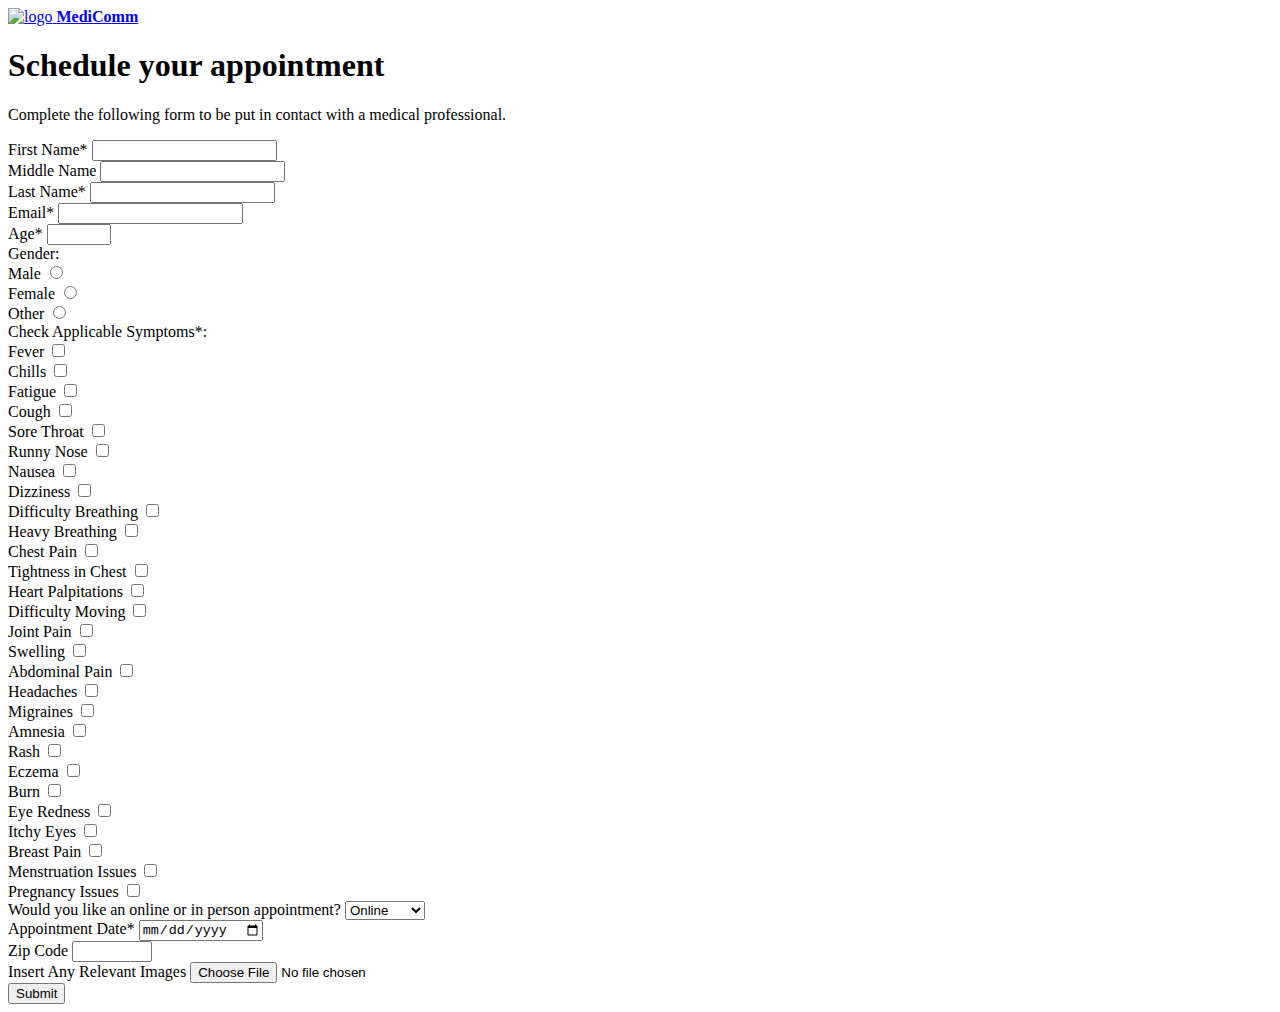
==== schedule.html @ 90e21d3b "Create schedule.html" ====
<!DOCTYPE html>

<html lang="en" xmlns="http://www.w3.org/1999/xhtml">
<head>
    <meta charset="utf-8" />
    <title>Medical Website</title>
    <link rel="stylesheet" href="styles.css">
</head>
<body class="bod">
<nav class = "navbar">
        <div class = "navbar__container">
        <a href="#home" id="navbar__logo">
        <img src="https://media.discordapp.net/attachments/828080116625309736/830528214912598067/Untitled_Artwork_91.PNG?width=804&height=603" alt="logo" style="width:110.5px;height:83px;">
        <b>MediComm</b></a>
        <div class="navbar__toggle" id="mobile-menu">
            <span class="bar"></span>
            <span class="bar"></span>
            <span class="bar"></span>
        </div> 
            <ul class="navbar__menu">
            </ul>
        </div>
    </nav>

    <div class="hero" id="home">
        <div class="hero__container">
            <h1 class="hero__heading">Schedule your <span>appointment</span></h1>
            <p class="hero__description">Complete the following form to be put in contact with a medical professional.</p>
        </div>
    </div>

    <form class = "scheduling__form" action = "results.html" action = "GET" enctype="multipart/form-data">
        <div>
        <label for="fname">First Name*</label>
        <input type="text" name="First Name" id="fname" required>
        </div>
        <div>
        <label for = "mname">Middle Name</label>
        <input type="text" name="Middle Name" id="mname">
        </div>
        <div>
        <label for = "lname">Last Name*</label>
        <input type="text" name="Last Name" id="lname" required>
        </div>
        <div>
        <label for="email">Email*</label>
        <input type="email" name = "Email" id="email" required>
        </div>
        <div>
        <label for="age">Age*</label>
        <input type="number" name = "Age" id="age" min="1" max="150" required>
        </div>
        Gender:
            <div>
                <label for="male">Male</label>
                <input type="radio" name="Gender" id = "male" value="male">
            </div>
            <div>
                <label for="female">Female</label>
                <input type="radio" name="Gender" id = "female" value="female">
            </div>
            <div>
                <label for="other">Other</label>
                <input type="radio" name="Gender" id = "other" value="other">
            </div>

        Check Applicable Symptoms*:
            <div>
                <label for="fever">Fever</label>
                <input type="checkbox" name="Fever" id = "fever">
            </div>
            <div>
                <label for="chills">Chills</label>
                <input type="checkbox" name="Chills" id = "chills">
            </div>
            <div>
                <label for="fatigue">Fatigue</label>
                <input type="checkbox" name="Fatigue" id = "fatique">
            </div>
            <div>
                <label for="cough">Cough</label>
                <input type="checkbox" name="Cough" id = "cough">
            </div>
            <div>
                <label for="sThroat">Sore Throat</label>
                <input type="checkbox" name="Sore Throat" id = "sThroat">
            </div>
            <div>
                <label for="rNose">Runny Nose</label>
                <input type="checkbox" name="Runny Nose" id = "rNose">
            </div>
            <div>
                <label for="nausea">Nausea</label>
                <input type="checkbox" name="Nausea" id = "nausea">
            </div>
            <div>
                <label for="dizziness">Dizziness</label>
                <input type="checkbox" name="Dizziness" id = "dizziness">
            </div>
            <div>
                <label for="dBreathing">Difficulty Breathing</label>
                <input type="checkbox" name="Difficulty Breathing" id = "dBreathing">
            </div>
            <div>
                <label for="hBreathing">Heavy Breathing</label>
                <input type="checkbox" name="Heavy Breathing" id = "hBreathing">
            </div>
            <div>
                <label for="cPain">Chest Pain</label>
                <input type="checkbox" name="Chest Pain" id = "cPain">
            </div>
            <div>
                <label for="tiChest">Tightness in Chest</label>
                <input type="checkbox" name="Chest Tightness" id = "tiChest">
            </div>
            <div>
                <label for="hPalpitations">Heart Palpitations</label>
                <input type="checkbox" name="Heart Palpitations" id = "hPalpitations">
            </div>
            <div>
                <label for="dMoving">Difficulty Moving</label>
                <input type="checkbox" name="Difficulty Moving" id = "dMoving">
            </div>
            <div>
                <label for="jPain">Joint Pain</label>
                <input type="checkbox" name="Joint Pain" id = "jPain">
            </div>
            <div>
                <label for="swelling">Swelling</label>
                <input type="checkbox" name="Swelling" id = "swelling">
            </div>
            <div>
                <label for="abPain">Abdominal Pain</label>
                <input type="checkbox" name="Abdominal Pain" id = "abPain">
            </div>
            <div>
                <label for="hAches">Headaches</label>
                <input type="checkbox" name="Headaches" id = "hAches">
            </div>
            <div>
                <label for="migraines">Migraines</label>
                <input type="checkbox" name="Migraines" id = "migraines">
            </div>
            <div>
                <label for="amnesia">Amnesia</label>
                <input type="checkbox" name="Amnesia" id = "amnesia">
            </div>
            <div>
                <label for="rash">Rash</label>
                <input type="checkbox" name="Rash" id = "rash">
            </div>
            <div>
                <label for="eczema">Eczema</label>
                <input type="checkbox" name="Eczema" id = "eczema">
            </div>
            <div>
                <label for="burn">Burn</label>
                <input type="checkbox" name="Burn" id = "burn">
            </div>
            <div>
                <label for="eRedness">Eye Redness</label>
                <input type="checkbox" name="Eye Redness" id = "eRedness">
            </div>
            <div>
                <label for="iEyes">Itchy Eyes</label>
                <input type="checkbox" name="Itchy Eyes" id = "iEyes">
            </div>
            <div>
                <label for="bPain">Breast Pain</label>
                <input type="checkbox" name="Breat Pain" id = "bPain">
            </div>
            <div>
                <label for="mIssues">Menstruation Issues</label>
                <input type="checkbox" name="Menstruation Issues" id = "mIssues">
            </div>
            <div>
                <label for="pIssues">Pregnancy Issues</label>
                <input type="checkbox" name="Pregnancy Issues" id = "pIssues">
            </div>


        <div>
        <label for="onlineOption">Would you like an online or in person appointment?</label>
        <select name="onlineOption" id="onlineOption">
            <option value="Online">Online</option>
            <option value="In-person">In Person</option>
        </select>
        </div>
        <div>
        <label for="availability">Appointment Date*</label>
        <input type="date" name = "Availability" id="availability"required>
        </div>
        <div>
        <label for="zip">Zip Code</label>
        <input type="number" name="Zip Code" id="zip" min="0" max="99999">
        </div>
        <div>
        <label for="img">Insert Any Relevant Images</label>
        <input type="file" name="Image" id="img">
        </div>
        <div>
        <button type="submit" id="submit">Submit</button>
        </div>
    </form>


<script src="app.js"></script>
</body>
</html>
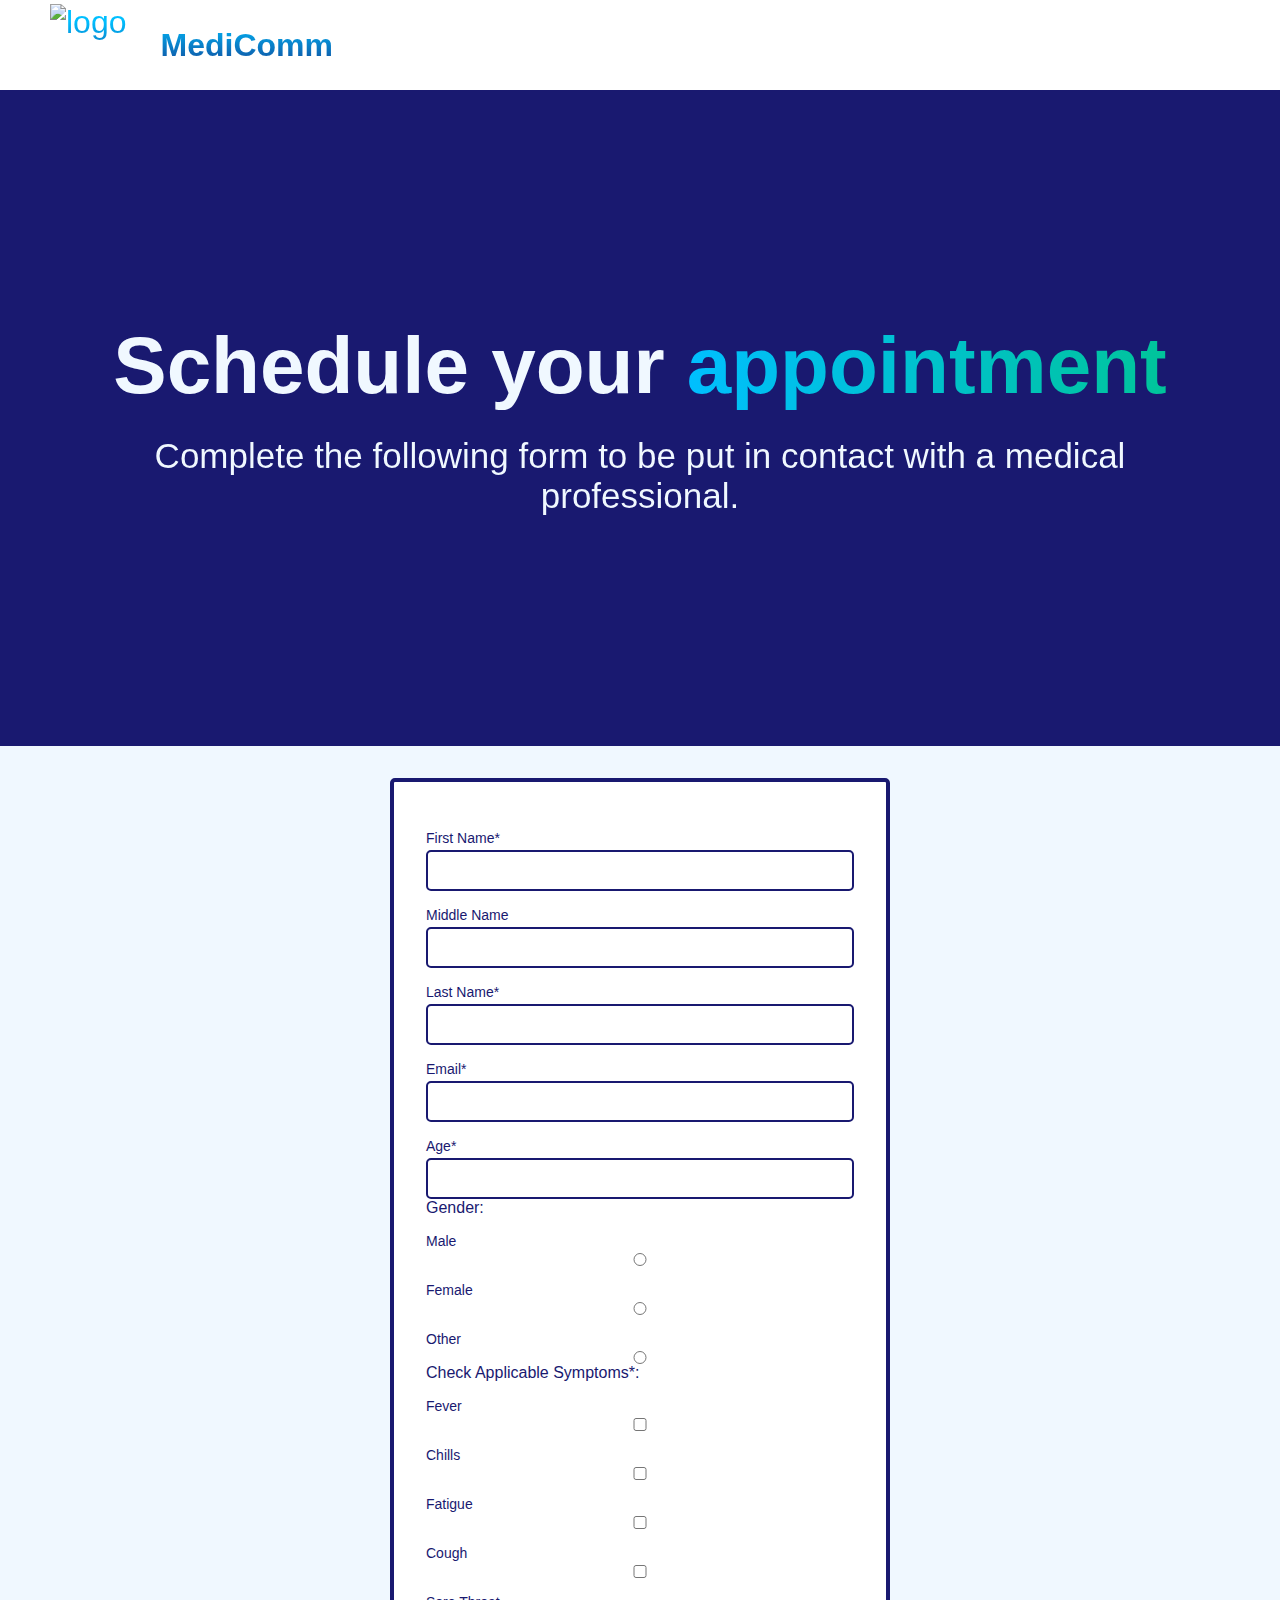
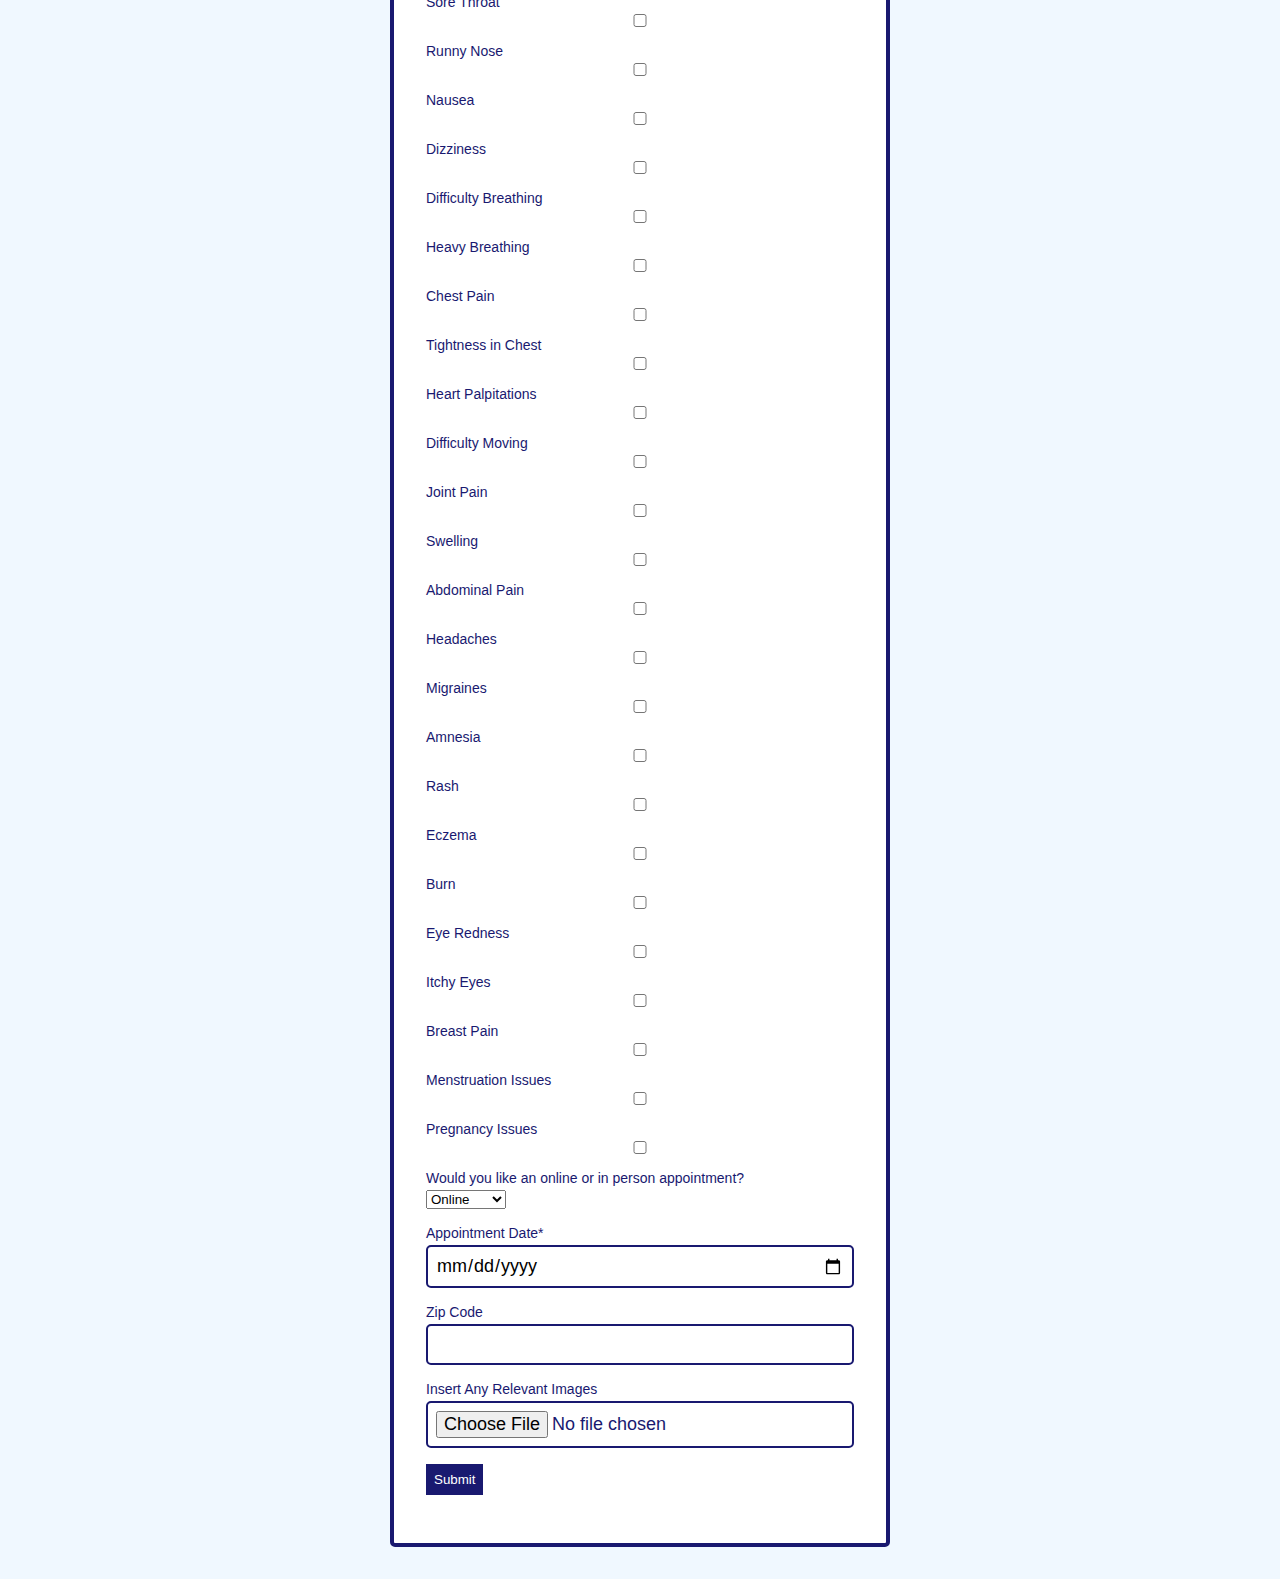
==== commit f99bd116: "Update schedule.html" ====
--- a/schedule.html
+++ b/schedule.html
@@ -9,7 +9,7 @@
 <body class="bod">
 <nav class = "navbar">
         <div class = "navbar__container">
-        <a href="#home" id="navbar__logo">
+        <a href="index.html" id="navbar__logo">
         <img src="https://media.discordapp.net/attachments/828080116625309736/830528214912598067/Untitled_Artwork_91.PNG?width=804&height=603" alt="logo" style="width:110.5px;height:83px;">
         <b>MediComm</b></a>
         <div class="navbar__toggle" id="mobile-menu">
--- a/styles.css
+++ b/styles.css
@@ -0,0 +1,857 @@
+*{
+	box-sizing: border-box;
+	margin: 0;
+	padding: 0;
+	font-family: 'Segoe UI', sans-serif;
+	scroll-behavior: smooth;
+}
+
+.navbar{
+	background: white;
+	height:90px;
+	display: flex;
+	justify-content: center;
+	align-items: center;
+	font-size: 1.2rem;
+	position: sticky;
+	top: 0;
+	z-index: 999;
+}
+
+.navbar__container{
+	display: flex;
+	justify-content: space-between;
+	height: 80px;
+	z-index: 1;
+	width: 100%;
+	max-width: 1300px;
+	margin: 0 auto;
+	padding: 0 50px;
+}
+
+
+#navbar__logo{
+	background-color: DeepSkyBlue;
+	background-image: linear-gradient(to top, MidnightBlue 0%, DeepSkyBlue 80%);
+	-webkit-background-clip: text;
+	-moz-background-clip: text;
+	-webkit-text-fill-color: transparent;
+	-moz-text-fill-color: transparent;
+	display: flex;
+	align-items: center;
+	cursor: point;
+	text-decoration: none;
+	font-size: 2rem;
+}
+
+.navbar__menu{
+	display: flex;
+	align-items: center;
+	list-style: none;
+}
+.navbar__item{
+	height: 80px;
+}
+.navbar__links{
+	color: MidnightBlue;
+	display: flex;
+	align-items: center;
+	justify-content: center;
+	width: 175px;
+	text-decoration: none;
+	height: 100%;
+	transition: all 0.3s ease;
+}
+.navbar__btn{
+	display: flex;
+	justify-content: center;
+	align-items: center;
+	padding: 0 1rem;
+	width: 100%;
+}
+.button{
+	display: flex;
+	justify-content: center;
+	align-items: center;
+	text-decoration: none;
+	padding: 10px 20px;
+	height: 100%;
+	width: 100%;
+	border: none;
+	outline: none;
+	border-radius: 4px;
+	background: MidnightBlue;
+	color: AliceBlue;
+}
+.button:hover{
+	color: DeepSkyBlue;
+	transition: all 0.3s ease;
+}
+.navbar__links:hover{
+	color: DeepSkyBlue;
+	transition: all 0.3s ease;
+}
+@media screen and (max-width: 960px){
+	.navbar__container{
+		display: flex;
+		justify-content: space-between;
+		height: 80px;
+		z-index: 1;
+		width: 100%;
+		max-width: 1300px;
+		padding: 0;
+	}
+	.navbar__menu {
+		display: grid;
+		grid-template-columns: auto;
+		margin: 0;
+		width: 100%;
+		position: absolute;
+		top: -1000px;
+		opacity: 1;
+		transition: all 0.5s ease;
+		z-index: -1;
+	}
+	.navbar__menu.active {
+		background: #F0F8FF;
+		top: 100%;
+		opacity: 1;
+		transition: all 0.5s ease;
+		z-index: 99;
+		height: 60vh;
+		font-size: 1.6rem;
+	}
+	#navbar__logo{
+	padding: 25px;
+	}
+	.navbar__toggle .bar{
+		width: 25px;
+		height: 3px;
+		margin: 5px auto;
+		transition: all 0.3s ease-in-out;
+		background: DeepSkyBlue;
+	}
+	.navbar__item{
+		width: 100%;
+	}
+	.navbar__links{
+		text-align: center;
+		padding: 2rem;
+		width: 100%;
+		display: table;
+	}
+	.navbar__btn{
+		padding-bottom: 2rem;
+	}
+	.bottom{
+		display:flex;
+		justify-content: center;
+		align-items: center;
+		width: 80%;
+		height: 80px;
+		margin: 0;
+	}
+	#mobile-menu {
+		position: absolute;
+		top: 20%;
+		right: 5%;
+		transform: translate(5%, 20%);
+	}
+	.navbar__toggle .bar{
+		display: block;
+		cursor: pointer;
+	}
+	#mobile-menu.is-active .bar:nth-child(2) {
+		opacity: 0;
+	  }
+	
+	#mobile-menu.is-active .bar:nth-child(1) {
+		transform: translateY(8px) rotate(45deg);
+	}
+
+	#mobile-menu.is-active .bar:nth-child(3) {
+		transform: translateY(-8px) rotate(-45deg);
+	}
+
+}
+
+/*hero section!*/
+.hero{
+	background: MidnightBlue;
+	padding: 200px 0;
+}
+
+.hero__container {
+  display: flex;
+  flex-direction: column;
+  justify-content: center;
+  align-items: center;
+  max-width: 1200px;
+  margin: 0 auto;
+  height: 90%;
+  text-align: center;
+  padding: 30px;
+}
+
+.hero__heading {
+  font-size: 80px;
+  margin-bottom: 24px;
+  color: AliceBlue;
+}
+.hero__heading span {
+  background: DeepSkyBlue; 
+  background: -webkit-linear-gradient(
+    to left,
+    #00C49A,
+    DeepSkyBlue
+  ); 
+  background: linear-gradient(
+    to right,
+    DeepSkyBlue 0%,
+    #00C49A 100%
+  ); 
+  background-size: 100%;
+  -webkit-background-clip: text;
+  -moz-background-clip: text;
+  -webkit-text-fill-color: transparent;
+  -mo-text-fill-color: transparent;
+}
+.hero__description {
+  font-size: 35px;
+  background: AliceBlue; 
+  background-size: 100%;
+  -webkit-background-clip: text;
+  -moz-background-clip: text;
+  -webkit-text-fill-color: transparent;
+  -moz-text-fill-color: transparent;
+}
+.highlight {
+  border-bottom: 4px solid rgb(132, 0, 255);
+}
+@media screen and (max-width: 768px) {
+  .hero__heading {
+    font-size: 60px;
+  }
+
+  .hero__description {
+    font-size: 40px;
+  }
+}
+
+/*About section!*/
+.main {
+  background-color: silver;
+  padding: 10rem 0;
+}
+
+.main__container {
+  display: grid;
+  grid-template-columns: 1fr 1fr;
+  align-items: center;
+  justify-content: center;
+  margin: 0 auto;
+  height: 90%;
+  z-index: 1;
+  width: 100%;
+  max-width: 1300px;
+  padding: 0 50px;
+}
+.main__content {
+  color: white;
+  width: 100%;
+}
+.main__content h1{
+	font-size: 3rem;
+	color: MidnightBlue;
+}
+.main__content h2{
+	font-size: 2rem;
+	color: MidnightBlue;
+}
+.main__content p {
+	margin-top: .6rem;
+	font-size: 1.2rem;
+	font-weight: 400;
+}
+.main__btn {
+	font-size: 1.3rem;
+	background: AliceBlue;
+	padding: 10px 30px;
+	border: none;
+	border-radius: 4px;
+	margin-top: 2rem;
+	cursor: pointer;
+	position: relative;
+	transition: all 0.35s;
+	outline: none;
+}
+.main__btn a {
+  position: relative;
+  z-index: 2;
+  color: MidnightBlue;
+  text-decoration: none;
+}
+.main__btn a:hover{
+	color: AliceBlue;
+	transition: all 0.3s ease;
+}
+.main__btn:after {
+  position: absolute;
+  content: '';
+  top: 0;
+  left: 0;
+  width: 0;
+  height: 100%;
+  background: DeepSkyBlue;
+  transition: all 0.35s;
+  border-radius: 4px;
+}
+
+
+.main__btn:hover:after {
+  width: 100%;
+}
+.main__img--container {
+  text-align: center;
+}
+
+.main__img--card {
+  margin: 10px;
+  height: 500px;
+  width: 500px;
+  border-radius: 4px;
+  display: flex;
+  flex-direction: column;
+  justify-content: center;
+  color: #fff;
+}
+@media screen and (max-width: 1100px) {
+  .main__container {
+    display: grid;
+    grid-template-columns: 1fr;
+    align-items: center;
+    justify-content: center;
+    width: 100%;
+    margin: 0 auto;
+    height: 90%;
+  }
+
+  .main__img--container {
+    display: flex;
+    justify-content: center;
+  }
+
+  .main__img--card {
+    height: 425px;
+    width: 425px;
+  }
+
+  .main__content {
+    text-align: center;
+    margin-bottom: 4rem;
+  }
+
+  .main__content h1 {
+    font-size: 3rem;
+    margin-top: 2rem;
+  }
+
+  .main__content h2 {
+    font-size: 2rem;
+  }
+
+  .main__content p {
+    margin-top: 1rem;
+    font-size: 1rem;
+  }
+}
+@media screen and (max-width: 480px) {
+  .main__img--card {
+    width: 250px;
+    height: 250px;
+  }
+
+  .main__content h1 {
+    font-size: 2rem;
+    margin-top: 3rem;
+  }
+  .main__content h2 {
+    font-size: 2rem;
+  }
+
+  .main__content p {
+    margin-top: 2rem;
+  }
+
+  .main__btn {
+    padding: 12px 36px;
+    margin: 2.5rem 0;
+  }
+}
+
+/*services section!*/
+
+.services {
+  background: MidnightBlue;
+  display: flex;
+  flex-direction: column;
+  justify-content: center;
+  align-items: center;
+  height: 100%;
+  padding: 10rem 0;
+}
+
+.services h1 {
+  color: AliceBlue;
+  margin-bottom: 5rem;
+  font-size: 2.5rem;
+}
+
+.services__wrapper {
+  display: grid;
+  grid-template-columns: 1fr 1fr 1fr 1fr;
+  grid-template-rows: 1fr;
+}
+
+.services__card {
+  margin: 10px;
+  height: 425px;
+  width: 300px;
+  border-radius: 4px;
+  display: flex;
+  flex-direction: column;
+  justify-content: center;
+  color: #fff;
+  background-image: linear-gradient(to top, AliceBlue 0%, AliceBlue 100%);
+  transition: 0.3s ease-in;
+}
+
+.services__card h2 {
+  text-align: center;
+  color: MidnightBlue;
+}
+
+.services__card p {
+  color: MidnightBlue;
+  text-align: center;
+  margin-top: 24px;
+  font-size: 20px;
+}
+
+.services__btn {
+  display: flex;
+  justify-content: center;
+  margin-top: 16px;
+}
+.tocontact__btn{
+	display: flex;
+  justify-content: center;
+  margin-top: 16px;
+}
+
+.services__card button {
+  color: AliceBlue;
+  padding: 14px 24px;
+  border: none;
+  outline: none;
+  border-radius: 4px;
+  background: MidnightBlue;
+  font-size: 1rem;
+}
+.services__card button:hover {
+  cursor: pointer;
+}
+
+.services__card:hover {
+  transform: scale(1.075);
+  transition: 0.2s ease-in;
+  cursor: pointer;
+}
+@media screen and (max-width: 1300px) {
+  .services__wrapper {
+    grid-template-columns: 1fr 1fr;
+  }
+}
+
+@media screen and (max-width: 768px) {
+  .services__wrapper {
+    grid-template-columns: 1fr;
+  }
+}
+
+.contact {
+  background-color: AliceBlue;
+  padding: 10rem 0;
+}
+
+.contact__container {
+  display: grid;
+  grid-template-columns: 1fr 1fr;
+  align-items: center;
+  justify-content: center;
+  margin: 0 auto;
+  height: 90%;
+  z-index: 1;
+  width: 100%;
+  max-width: 1300px;
+  padding: 0 50px;
+}
+.contact__content {
+  color: MidnightBlue;
+  width: 100%;
+}
+.contact__content h1{
+	font-size: 3rem;
+	color: MidnightBlue;
+}
+.contact__content h2{
+	font-size: 2rem;
+	color: MidnightBlue;
+}
+.contact__content p {
+	margin-top: .6rem;
+	font-size: 1.2rem;
+	font-weight: 400;
+}
+.contact__btn {
+	font-size: 1.3rem;
+	background: MidnightBlue;
+	padding: 10px 30px;
+	border: none;
+	border-radius: 4px;
+	margin-top: 2rem;
+	cursor: pointer;
+	position: relative;
+	transition: all 0.35s;
+	outline: none;
+}
+.contact__btn a {
+  position: relative;
+  z-index: 2;
+  color: AliceBlue;
+  text-decoration: none;
+}
+.contact__btn a:hover{
+	color: MidnightBlue;
+	transition: all 0.3s ease;
+}
+.contact__btn:after {
+  position: absolute;
+  content: '';
+  top: 0;
+  left: 0;
+  width: 0;
+  height: 100%;
+  background: DeepSkyBlue;
+  transition: all 0.35s;
+  border-radius: 4px;
+}
+
+
+.contact__btn:hover:after {
+  width: 100%;
+}
+.contact__img--container {
+  text-align: center;
+}
+
+.contact__img--card {
+  margin: 10px;
+  height: 350px;
+  width: 350px;
+  border-radius: 4px;
+  display: flex;
+  flex-direction: column;
+  justify-content: center;
+  color: #fff;
+}
+@media screen and (max-width: 1100px) {
+  .contact__container {
+    display: grid;
+    grid-template-columns: 1fr;
+    align-items: center;
+    justify-content: center;
+    width: 100%;
+    margin: 0 auto;
+    height: 90%;
+  }
+
+  .contact__img--container {
+    display: flex;
+    justify-content: center;
+  }
+
+  .contact__img--card {
+    height: 425px;
+    width: 425px;
+  }
+
+  .contact__content {
+    text-align: center;
+    margin-bottom: 4rem;
+  }
+
+  .contact__content h1 {
+    font-size: 3rem;
+    margin-top: 2rem;
+  }
+
+  .contact__content h2 {
+    font-size: 2rem;
+  }
+
+  .contact__content p {
+    margin-top: 1rem;
+    font-size: 1rem;
+  }
+}
+@media screen and (max-width: 480px) {
+  .contact__img--card {
+    width: 250px;
+    height: 250px;
+  }
+
+  .contact__content h1 {
+    font-size: 2rem;
+    margin-top: 3rem;
+  }
+  .contact__content h2 {
+    font-size: 2rem;
+  }
+
+  .contact__content p {
+    margin-top: 2rem;
+  }
+
+  .contact__btn {
+    padding: 12px 36px;
+    margin: 2.5rem 0;
+  }
+}
+
+/*footer section!*/
+.footer__container {
+  background-color: white;
+  padding: 5rem 0;
+  display: flex;
+  flex-direction: column;
+  justify-content: center;
+  align-items: center;
+}
+
+#footer__logo {
+  color: MidnightBlue;
+  display: flex;
+  align-items: center;
+  cursor: pointer;
+  text-decoration: none;
+  font-size: 2rem;
+}
+
+.footer__links {
+  width: 100%;
+  max-width: 1000px;
+  display: flex;
+  justify-content: center;
+}
+
+.footer__link--wrapper {
+  display: flex;
+}
+
+.footer__link--items {
+  display: flex;
+  flex-direction: column;
+  align-items: flex-start;
+  margin: 16px;
+  text-align: left;
+  width: 160px;
+  box-sizing: border-box;
+}
+
+.footer__link--items h2 {
+  margin-bottom: 16px;
+  color: MidnightBlue;
+}
+
+.footer__link--items a {
+  color: MidnightBlue;
+  text-decoration: none;
+  margin-bottom: 0.5rem;
+  transition: 0.3 ease-out;
+}
+
+.footer__link--items a:hover {
+  color: DeepSkyBlue;
+  transition: 0.3 ease-out;
+}
+
+.social__icon--link {
+  color: MidnightBlue;
+  font-size: 24px;
+}
+
+.social__media {
+  max-width: 1000px;
+  width: 100%;
+}
+
+.social__media--wrap {
+  display: flex;
+  justify-content: space-between;
+  align-items: center;
+  width: 90%;
+  max-width: 1000px;
+  margin: 40px auto 0 auto;
+}
+
+.social__icons {
+  display: flex;
+  justify-content: space-between;
+  align-items: center;
+  width: 240px;
+}
+
+.website__rights {
+  color: MidnightBlue;
+}
+
+@media screen and (max-width: 820px) {
+  .footer__links {
+    padding-top: 2rem;
+  }
+
+  #footer__logo {
+    margin-bottom: 2rem;
+  }
+
+  .website__rights {
+    margin-bottom: 2rem;
+  }
+
+  .footer__link--wrapper {
+    flex-direction: column;
+  }
+
+  .social__media--wrap {
+    flex-direction: column;
+  }
+}
+
+@media screen and (max-width: 480px) {
+  .footer__link--items {
+    margin: 0;
+    padding: 10px;
+    width: 100%;
+  }
+}
+.bod{
+	background-color: AliceBlue;
+}
+.scheduling__form{
+background-color: white;
+  max-width:500px;
+  margin:2rem auto;
+  border:4px solid MidnightBlue;
+  padding:2rem;
+  border-radius:5px;
+  }
+ .scheduling__form label{
+    display:block;
+    padding:1rem 0 .25rem;
+    font-size:14px;
+  }
+  .scheduling__form {
+	color: MidnightBlue;
+  }
+  input, textarea{
+    display:block;
+    width:100%;
+    border:2px solid MidnightBlue;
+    padding:.5rem;
+    font-size:18px;
+    border-radius:5px;
+  }
+
+ #submit{
+  border:0;
+  background:MidnightBlue;
+  padding:.5rem;
+  color:white;
+  margin:1rem 0;
+  width:auto;
+  cursor:pointer;
+  transition:.3s background ease;
+}
+#submit:hover {
+	border: 2px solid MidnightBlue;
+	background-color: white;
+	color: MidnightBlue;
+	transition: all 0.3s ease-in-out;
+}
+
+.results__text {
+	background-color: MidnightBlue;
+}
+.results__text p{
+color: AliceBlue;
+	display: flex;
+  flex-direction: column;
+  justify-content: center;
+  align-items: center;
+  max-width: 1200px;
+  margin: 0 auto;
+  height: 90%;
+  text-align: center;
+  padding: 30px;
+}
+.backtoform {
+color: AliceBlue;
+	display: flex;
+  flex-direction: column;
+  justify-content: center;
+  align-items: center;
+  max-width: 1200px;
+  margin: 0 auto;
+  height: 90%;
+  text-align: center;
+  padding: 30px;
+  font-size: 1.3rem;
+	background: AliceBlue;
+	padding: 10px 30px;
+	border: none;
+	border-radius: 4px;
+	margin-top: 2rem;
+	cursor: pointer;
+	position: relative;
+	transition: all 0.35s;
+	outline: none;
+	text-decoration: none;
+	color: MidnightBlue;
+}
+.backtoform:hover{
+	background: silver;
+	color: AliceBlue;
+	transition: all 0.3s ease;
+}
+
+.results__text:not(.navbar) {
+color: AliceBlue;
+	display: flex;
+  flex-direction: column;
+  justify-content: center;
+  align-items: center;
+}
+
+.results__text h2{
+color: AliceBlue;
+	display: flex;
+  flex-direction: column;
+  justify-content: center;
+  align-items: center;
+  max-width: 1200px;
+  margin: 0 auto;
+  height: 90%;
+  text-align: center;
+  padding: 30px;
+}
